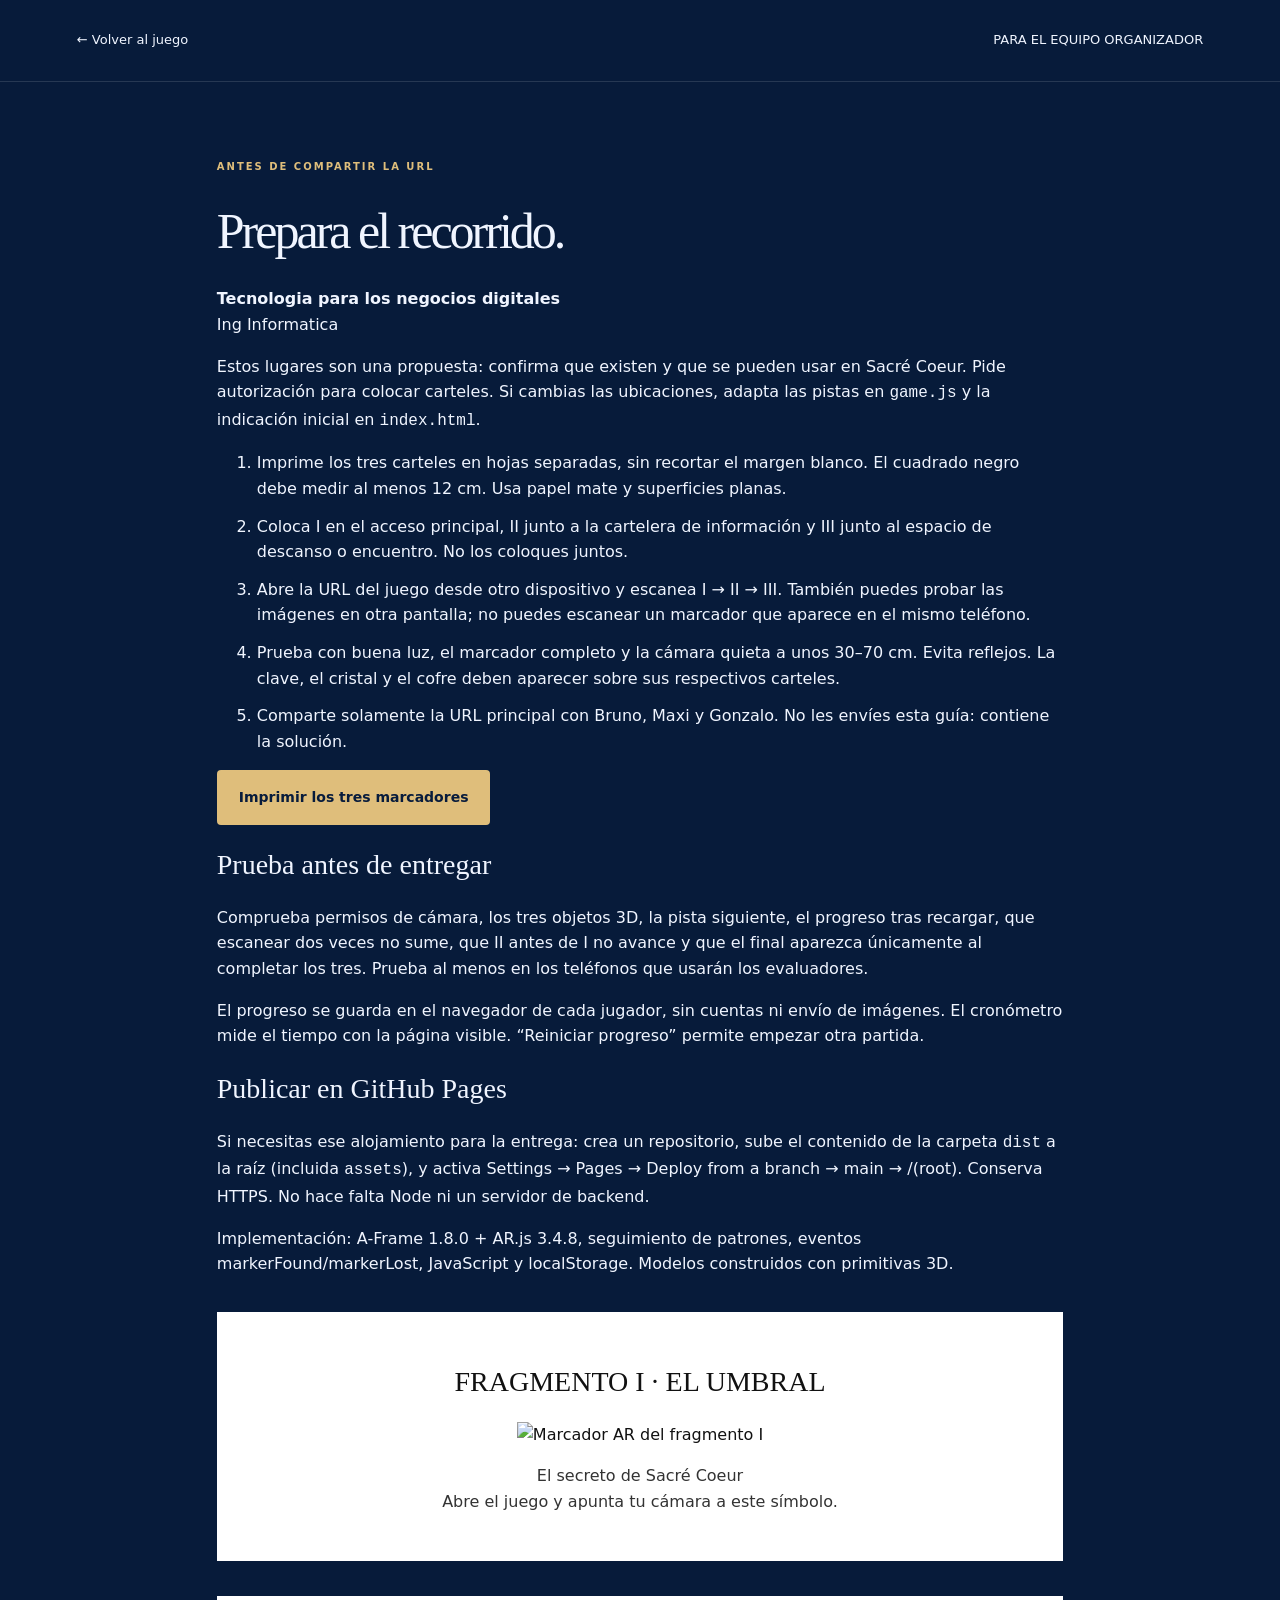
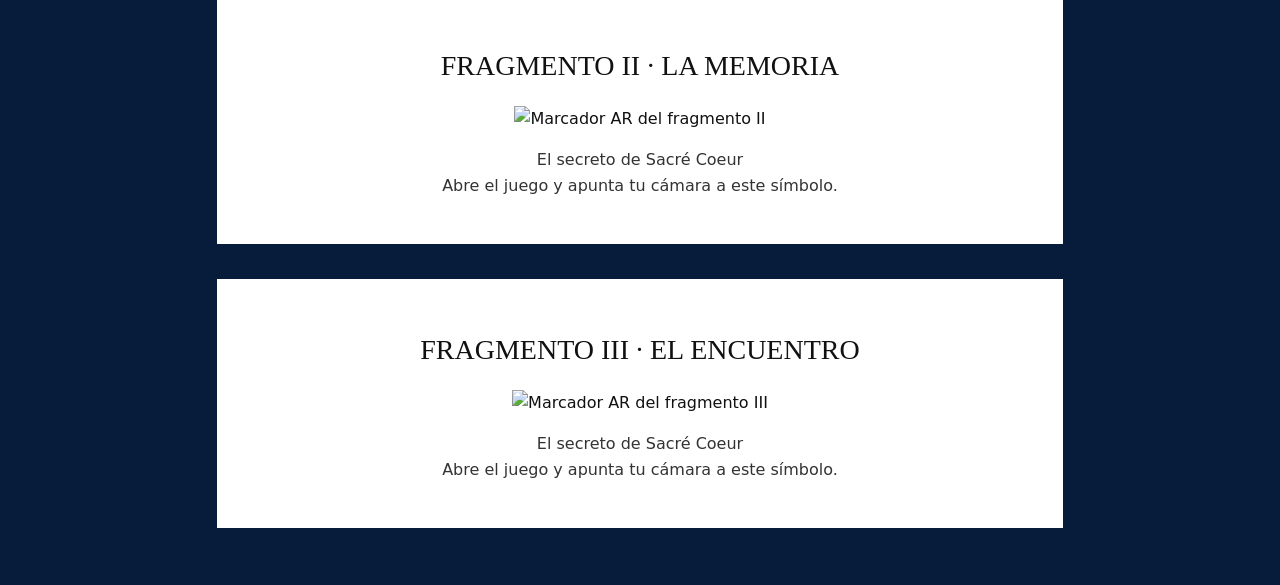
==== montaje.html @ c69ef2e5 "Add files via upload" ====
<!doctype html><html lang="es"><meta charset="utf-8"><meta name="viewport" content="width=device-width,initial-scale=1"><title>Montaje · Sacré Coeur</title><link rel="stylesheet" href="style.css"><style>main{display:block;max-width:1000px}h1{font-size:50px}.marker{background:white;color:#111;margin:35px 0;padding:30px;text-align:center;break-after:page}.marker img{width:min(100%,420px)}.marker p{color:#333}li{margin:12px 0}@media print{header,.guide,footer,.no-print{display:none}body,main{background:white;color:black;margin:0;padding:0}.marker{margin:0;padding:15mm}.marker img{width:140mm}h2{font-size:24pt}}</style><header><a href="./">← Volver al juego</a><span>PARA EL EQUIPO ORGANIZADOR</span></header><main><div class="guide"><span class="tag">ANTES DE COMPARTIR LA URL</span><h1>Prepara el recorrido.</h1><p><strong>Tecnologia para los negocios digitales</strong><br>Ing Informatica</p><p>Estos lugares son una propuesta: confirma que existen y que se pueden usar en Sacré Coeur. Pide autorización para colocar carteles. Si cambias las ubicaciones, adapta las pistas en <code>game.js</code> y la indicación inicial en <code>index.html</code>.</p><ol><li>Imprime los tres carteles en hojas separadas, sin recortar el margen blanco. El cuadrado negro debe medir al menos 12 cm. Usa papel mate y superficies planas.</li><li>Coloca I en el acceso principal, II junto a la cartelera de información y III junto al espacio de descanso o encuentro. No los coloques juntos.</li><li>Abre la URL del juego desde otro dispositivo y escanea I → II → III. También puedes probar las imágenes en otra pantalla; no puedes escanear un marcador que aparece en el mismo teléfono.</li><li>Prueba con buena luz, el marcador completo y la cámara quieta a unos 30–70 cm. Evita reflejos. La clave, el cristal y el cofre deben aparecer sobre sus respectivos carteles.</li><li>Comparte solamente la URL principal con Bruno, Maxi y Gonzalo. No les envíes esta guía: contiene la solución.</li></ol><button onclick="print()">Imprimir los tres marcadores</button><h2>Prueba antes de entregar</h2><p>Comprueba permisos de cámara, los tres objetos 3D, la pista siguiente, el progreso tras recargar, que escanear dos veces no sume, que II antes de I no avance y que el final aparezca únicamente al completar los tres. Prueba al menos en los teléfonos que usarán los evaluadores.</p><p>El progreso se guarda en el navegador de cada jugador, sin cuentas ni envío de imágenes. El cronómetro mide el tiempo con la página visible. “Reiniciar progreso” permite empezar otra partida.</p><h2>Publicar en GitHub Pages</h2><p>Si necesitas ese alojamiento para la entrega: crea un repositorio, sube el contenido de la carpeta <code>dist</code> a la raíz (incluida <code>assets</code>), y activa Settings → Pages → Deploy from a branch → main → /(root). Conserva HTTPS. No hace falta Node ni un servidor de backend.</p><p>Implementación: A-Frame 1.8.0 + AR.js 3.4.8, seguimiento de patrones, eventos markerFound/markerLost, JavaScript y localStorage. Modelos construidos con primitivas 3D.</p></div>
<section class="marker"><h2>FRAGMENTO I · EL UMBRAL</h2><img src="assets/fragmento0.png" alt="Marcador AR del fragmento I"><p>El secreto de Sacré Coeur<br>Abre el juego y apunta tu cámara a este símbolo.</p></section><section class="marker"><h2>FRAGMENTO II · LA MEMORIA</h2><img src="assets/fragmento1.png" alt="Marcador AR del fragmento II"><p>El secreto de Sacré Coeur<br>Abre el juego y apunta tu cámara a este símbolo.</p></section><section class="marker"><h2>FRAGMENTO III · EL ENCUENTRO</h2><img src="assets/fragmento2.png" alt="Marcador AR del fragmento III"><p>El secreto de Sacré Coeur<br>Abre el juego y apunta tu cámara a este símbolo.</p></section></main></html>
---- style.css ----
:root{--bg:#071b3a;--ink:#f0f5ff;--muted:#b2c4e0;--gold:#dfbe7b}*{box-sizing:border-box}body{margin:0;background:var(--bg);color:var(--ink);font:16px/1.6 system-ui,sans-serif}a{color:inherit;text-decoration:none}header{padding:30px 6%;display:flex;justify-content:space-between;align-items:center;border-bottom:1px solid #ffffff20;font-size:13px}.brand{font-weight:750;letter-spacing:2px}.brand small{display:block;font-size:9px;font-weight:400;letter-spacing:3px;color:var(--gold)}main{max-width:1350px;margin:auto;display:grid;grid-template-columns:1.1fr 1fr;padding:70px 6% 30px;gap:35px}.tag{font-size:10px;letter-spacing:2px;color:var(--gold);font-weight:bold}h1{font:clamp(54px,6.5vw,92px)/1.06 Georgia,serif;letter-spacing:-3px;margin:28px 0}h1 em{color:var(--gold);font-weight:400}.intro>p{max-width:440px;color:var(--muted);font-size:14px}.intro .lead{color:var(--ink);font-size:20px}.actions{display:flex;align-items:center;gap:25px;margin-top:30px;font-size:13px}button{font:inherit;font-size:14px;background:var(--gold);color:#081c3c;border:0;padding:16px 22px;cursor:pointer;border-radius:4px;font-weight:650}button:hover{filter:brightness(1.12)}button span{padding-left:24px}.fine{font-size:10px!important;margin-top:18px}.art{position:relative;min-height:470px;display:grid;place-items:center;overflow:hidden;background:radial-gradient(ellipse,#2867bd66,transparent 70%)}.orbit{position:absolute;width:350px;height:350px;border:1px solid #dfbe7b44;border-radius:50%}.o2{width:420px;height:420px;border-style:dashed}.diamond{border:1px solid var(--gold);width:205px;height:205px;transform:rotate(45deg);display:grid;place-items:center;background:#dfbe7b08;box-shadow:0 0 70px #dfbe7b15}.diamond span{font-size:150px;line-height:1;color:var(--gold);transform:rotate(-45deg)}.north{position:absolute;top:15px;font:15px Georgia;color:var(--gold)}.coord{position:absolute;bottom:0;left:0;font:10px/2 monospace;letter-spacing:1px;color:var(--muted)}.artlabel{position:absolute;right:0;bottom:0;text-align:right;font:10px/2 monospace;color:var(--gold)}.steps{grid-column:1/-1;display:grid;grid-template-columns:repeat(3,1fr);gap:45px;border-top:1px solid #ffffff25;padding-top:30px;margin-top:45px}.steps b{font-size:10px;letter-spacing:2px;color:var(--gold)}h2{font:28px/1.2 Georgia,serif}.steps p{color:var(--muted);font-size:13px}footer{margin:30px 6%;display:flex;justify-content:space-between;font-size:9px;letter-spacing:1px;color:var(--muted)}.link{padding:0;background:none;color:var(--muted);font-size:11px}#play{position:fixed;inset:0;z-index:20;background:transparent}body.playing>header,body.playing>main,body.playing>footer{visibility:hidden}body.playing{background:transparent;overflow:hidden}#scene{position:absolute;inset:0;z-index:-1}.hud{position:absolute;top:env(safe-area-inset-top,0);left:0;right:0;padding:18px;display:flex;justify-content:space-between;align-items:center;background:#071b3aee;font-size:12px}.secondary{background:#ffffff18;color:white;padding:10px}.reticle{position:absolute;left:50%;top:42%;transform:translate(-50%,-50%);width:200px;height:200px;border:1px solid #dfbe7b99;border-radius:15px;pointer-events:none}.clue{position:absolute;bottom:15px;left:15px;right:15px;max-width:540px;margin:auto;background:#071b3af2;border:1px solid #dfbe7b55;padding:18px 22px;border-radius:12px}.clue h2{margin:8px 0}.clue p{font-size:14px;margin:8px 0}#dots{color:var(--gold);letter-spacing:12px}dialog{background:var(--bg);color:var(--ink);border:1px solid var(--gold);border-radius:18px;max-width:480px;text-align:center;padding:35px}dialog::backdrop{background:#000b}dialog h2{font-size:38px}dialog p{color:var(--muted);font-size:14px}.heart{font-size:65px;color:var(--gold);animation:pulse 1.5s infinite}@keyframes pulse{50%{transform:scale(1.1)}}[hidden]{display:none!important}a:focus-visible,button:focus-visible{outline:3px solid white;outline-offset:5px}@media(max-width:700px){header{padding:20px 6%}header>a:last-child{font-size:11px}main{grid-template-columns:1fr;padding-top:40px;gap:15px}h1{font-size:62px}.art{min-height:320px}.orbit{width:250px;height:250px}.o2{width:300px;height:300px}.diamond{width:155px;height:155px}.diamond span{font-size:115px}.steps{grid-template-columns:1fr;gap:15px;margin-top:30px}.steps article{border-bottom:1px solid #ffffff18}footer{gap:15px}.coord,.artlabel{font-size:8px}.actions{gap:20px}}

.brand{display:flex;align-items:center;gap:14px}.logo-wrap{display:flex;align-items:center;justify-content:center;background:#fff;border-radius:9px;padding:7px 10px;flex-shrink:0}.logo-wrap img{display:block;object-fit:contain}.academic{border-left:3px solid #6ba9ff;padding:8px 0 8px 14px;margin-bottom:26px}.academic strong{display:block;color:#f0f5ff;font-size:15px;line-height:1.45}.academic span{display:block;color:#b2c4e0;font-size:13px;margin-top:4px}@media(max-width:700px){.brand{gap:9px;font-size:12px}.brand small{font-size:8px;letter-spacing:1px}.logo-wrap{padding:5px 7px}.logo-wrap img{width:32px;height:43px}header{gap:12px}.academic strong{font-size:14px}footer{flex-wrap:wrap}}
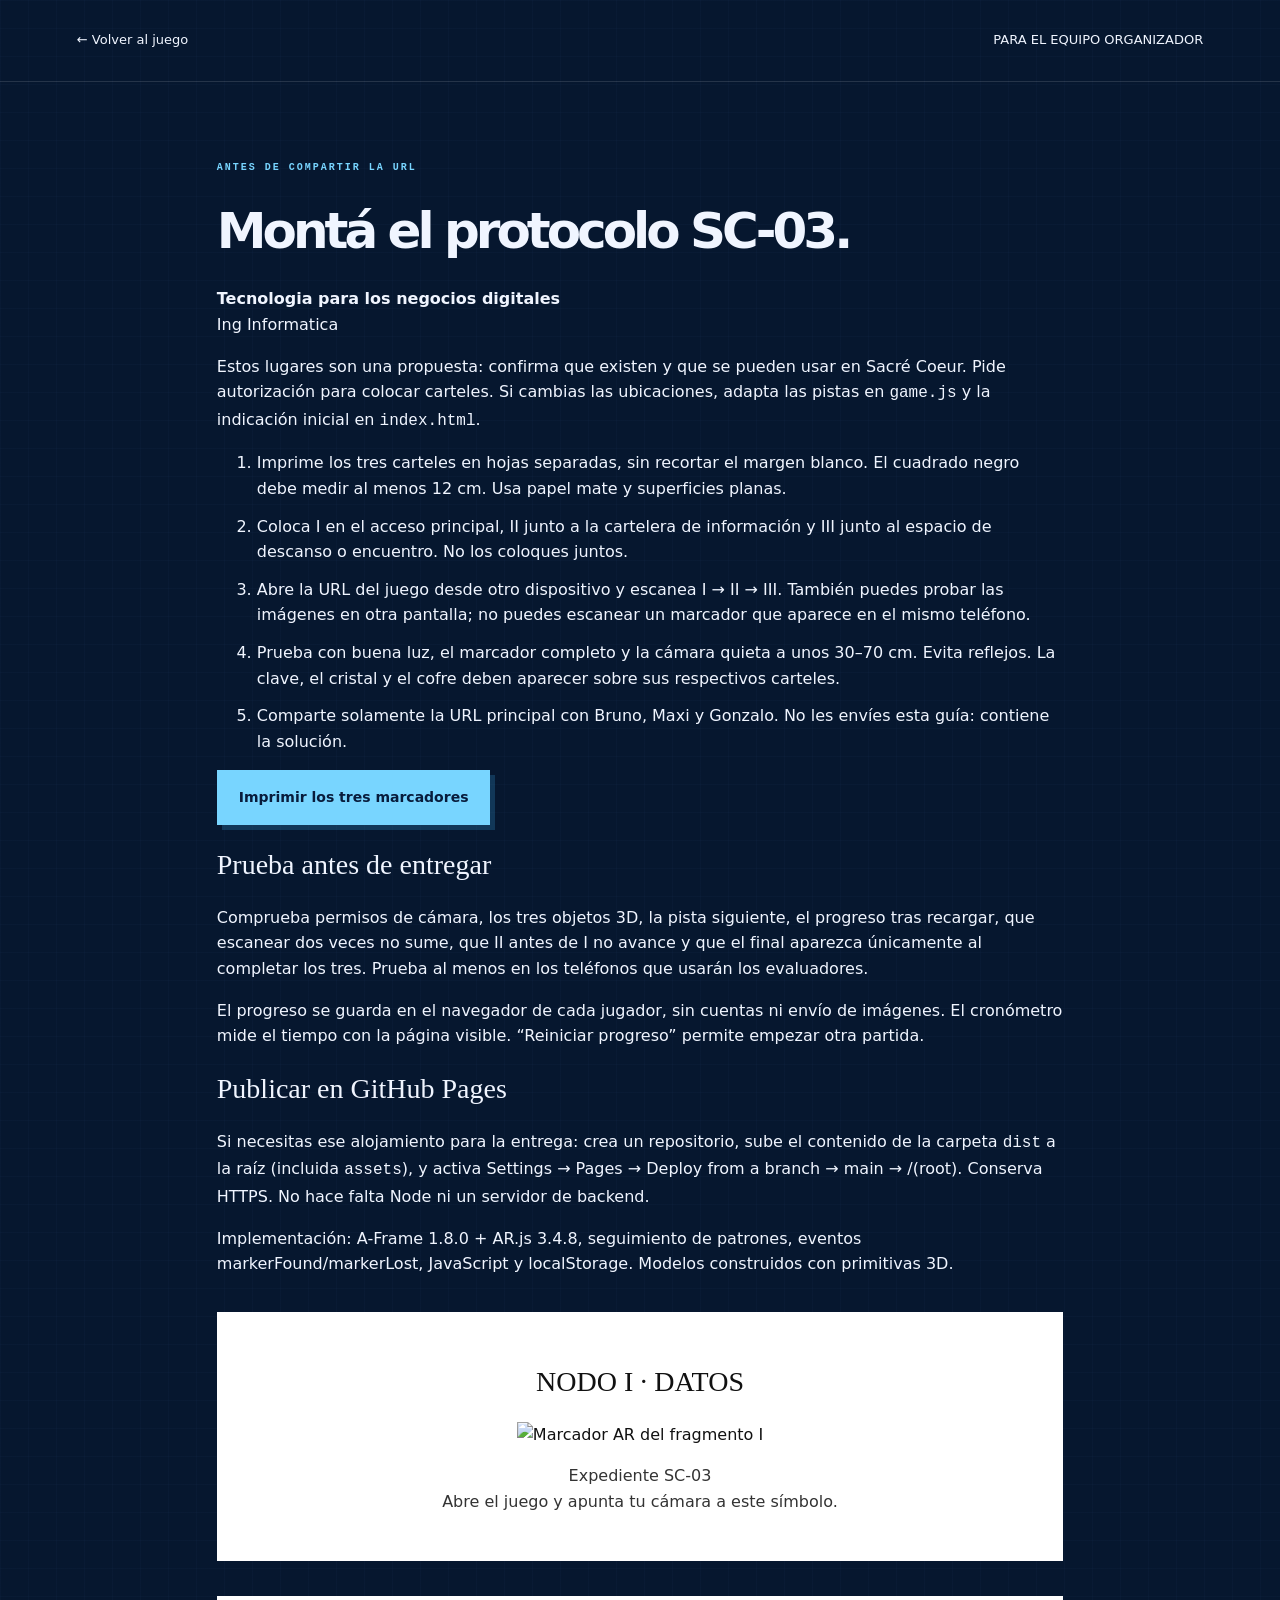
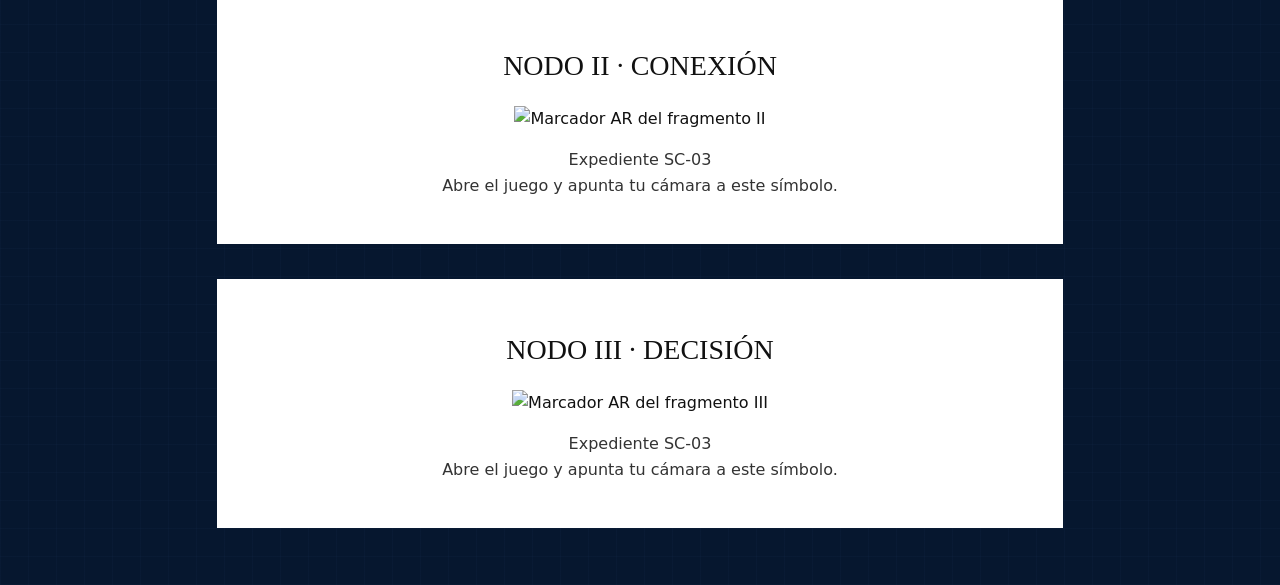
==== commit 12d2749c: "Add files via upload" ====
--- a/montaje.html
+++ b/montaje.html
@@ -1,2 +1,2 @@
-<!doctype html><html lang="es"><meta charset="utf-8"><meta name="viewport" content="width=device-width,initial-scale=1"><title>Montaje · Sacré Coeur</title><link rel="stylesheet" href="style.css"><style>main{display:block;max-width:1000px}h1{font-size:50px}.marker{background:white;color:#111;margin:35px 0;padding:30px;text-align:center;break-after:page}.marker img{width:min(100%,420px)}.marker p{color:#333}li{margin:12px 0}@media print{header,.guide,footer,.no-print{display:none}body,main{background:white;color:black;margin:0;padding:0}.marker{margin:0;padding:15mm}.marker img{width:140mm}h2{font-size:24pt}}</style><header><a href="./">← Volver al juego</a><span>PARA EL EQUIPO ORGANIZADOR</span></header><main><div class="guide"><span class="tag">ANTES DE COMPARTIR LA URL</span><h1>Prepara el recorrido.</h1><p><strong>Tecnologia para los negocios digitales</strong><br>Ing Informatica</p><p>Estos lugares son una propuesta: confirma que existen y que se pueden usar en Sacré Coeur. Pide autorización para colocar carteles. Si cambias las ubicaciones, adapta las pistas en <code>game.js</code> y la indicación inicial en <code>index.html</code>.</p><ol><li>Imprime los tres carteles en hojas separadas, sin recortar el margen blanco. El cuadrado negro debe medir al menos 12 cm. Usa papel mate y superficies planas.</li><li>Coloca I en el acceso principal, II junto a la cartelera de información y III junto al espacio de descanso o encuentro. No los coloques juntos.</li><li>Abre la URL del juego desde otro dispositivo y escanea I → II → III. También puedes probar las imágenes en otra pantalla; no puedes escanear un marcador que aparece en el mismo teléfono.</li><li>Prueba con buena luz, el marcador completo y la cámara quieta a unos 30–70 cm. Evita reflejos. La clave, el cristal y el cofre deben aparecer sobre sus respectivos carteles.</li><li>Comparte solamente la URL principal con Bruno, Maxi y Gonzalo. No les envíes esta guía: contiene la solución.</li></ol><button onclick="print()">Imprimir los tres marcadores</button><h2>Prueba antes de entregar</h2><p>Comprueba permisos de cámara, los tres objetos 3D, la pista siguiente, el progreso tras recargar, que escanear dos veces no sume, que II antes de I no avance y que el final aparezca únicamente al completar los tres. Prueba al menos en los teléfonos que usarán los evaluadores.</p><p>El progreso se guarda en el navegador de cada jugador, sin cuentas ni envío de imágenes. El cronómetro mide el tiempo con la página visible. “Reiniciar progreso” permite empezar otra partida.</p><h2>Publicar en GitHub Pages</h2><p>Si necesitas ese alojamiento para la entrega: crea un repositorio, sube el contenido de la carpeta <code>dist</code> a la raíz (incluida <code>assets</code>), y activa Settings → Pages → Deploy from a branch → main → /(root). Conserva HTTPS. No hace falta Node ni un servidor de backend.</p><p>Implementación: A-Frame 1.8.0 + AR.js 3.4.8, seguimiento de patrones, eventos markerFound/markerLost, JavaScript y localStorage. Modelos construidos con primitivas 3D.</p></div>
-<section class="marker"><h2>FRAGMENTO I · EL UMBRAL</h2><img src="assets/fragmento0.png" alt="Marcador AR del fragmento I"><p>El secreto de Sacré Coeur<br>Abre el juego y apunta tu cámara a este símbolo.</p></section><section class="marker"><h2>FRAGMENTO II · LA MEMORIA</h2><img src="assets/fragmento1.png" alt="Marcador AR del fragmento II"><p>El secreto de Sacré Coeur<br>Abre el juego y apunta tu cámara a este símbolo.</p></section><section class="marker"><h2>FRAGMENTO III · EL ENCUENTRO</h2><img src="assets/fragmento2.png" alt="Marcador AR del fragmento III"><p>El secreto de Sacré Coeur<br>Abre el juego y apunta tu cámara a este símbolo.</p></section></main></html>
+<!doctype html><html lang="es"><meta charset="utf-8"><meta name="viewport" content="width=device-width,initial-scale=1"><title>Montaje · Sacré Coeur</title><link rel="stylesheet" href="style.css"><style>main{display:block;max-width:1000px}h1{font-size:50px}.marker{background:white;color:#111;margin:35px 0;padding:30px;text-align:center;break-after:page}.marker img{width:min(100%,420px)}.marker p{color:#333}li{margin:12px 0}@media print{header,.guide,footer,.no-print{display:none}body,main{background:white;color:black;margin:0;padding:0}.marker{margin:0;padding:15mm}.marker img{width:140mm}h2{font-size:24pt}}</style><header><a href="./">← Volver al juego</a><span>PARA EL EQUIPO ORGANIZADOR</span></header><main><div class="guide"><span class="tag">ANTES DE COMPARTIR LA URL</span><h1>Montá el protocolo SC-03.</h1><p><strong>Tecnologia para los negocios digitales</strong><br>Ing Informatica</p><p>Estos lugares son una propuesta: confirma que existen y que se pueden usar en Sacré Coeur. Pide autorización para colocar carteles. Si cambias las ubicaciones, adapta las pistas en <code>game.js</code> y la indicación inicial en <code>index.html</code>.</p><ol><li>Imprime los tres carteles en hojas separadas, sin recortar el margen blanco. El cuadrado negro debe medir al menos 12 cm. Usa papel mate y superficies planas.</li><li>Coloca I en el acceso principal, II junto a la cartelera de información y III junto al espacio de descanso o encuentro. No los coloques juntos.</li><li>Abre la URL del juego desde otro dispositivo y escanea I → II → III. También puedes probar las imágenes en otra pantalla; no puedes escanear un marcador que aparece en el mismo teléfono.</li><li>Prueba con buena luz, el marcador completo y la cámara quieta a unos 30–70 cm. Evita reflejos. La clave, el cristal y el cofre deben aparecer sobre sus respectivos carteles.</li><li>Comparte solamente la URL principal con Bruno, Maxi y Gonzalo. No les envíes esta guía: contiene la solución.</li></ol><button onclick="print()">Imprimir los tres marcadores</button><h2>Prueba antes de entregar</h2><p>Comprueba permisos de cámara, los tres objetos 3D, la pista siguiente, el progreso tras recargar, que escanear dos veces no sume, que II antes de I no avance y que el final aparezca únicamente al completar los tres. Prueba al menos en los teléfonos que usarán los evaluadores.</p><p>El progreso se guarda en el navegador de cada jugador, sin cuentas ni envío de imágenes. El cronómetro mide el tiempo con la página visible. “Reiniciar progreso” permite empezar otra partida.</p><h2>Publicar en GitHub Pages</h2><p>Si necesitas ese alojamiento para la entrega: crea un repositorio, sube el contenido de la carpeta <code>dist</code> a la raíz (incluida <code>assets</code>), y activa Settings → Pages → Deploy from a branch → main → /(root). Conserva HTTPS. No hace falta Node ni un servidor de backend.</p><p>Implementación: A-Frame 1.8.0 + AR.js 3.4.8, seguimiento de patrones, eventos markerFound/markerLost, JavaScript y localStorage. Modelos construidos con primitivas 3D.</p></div>
+<section class="marker"><h2>NODO I · DATOS</h2><img src="assets/fragmento0.png" alt="Marcador AR del fragmento I"><p>Expediente SC-03<br>Abre el juego y apunta tu cámara a este símbolo.</p></section><section class="marker"><h2>NODO II · CONEXIÓN</h2><img src="assets/fragmento1.png" alt="Marcador AR del fragmento II"><p>Expediente SC-03<br>Abre el juego y apunta tu cámara a este símbolo.</p></section><section class="marker"><h2>NODO III · DECISIÓN</h2><img src="assets/fragmento2.png" alt="Marcador AR del fragmento III"><p>Expediente SC-03<br>Abre el juego y apunta tu cámara a este símbolo.</p></section></main></html>
--- a/style.css
+++ b/style.css
@@ -1,3 +1,9 @@
-:root{--bg:#071b3a;--ink:#f0f5ff;--muted:#b2c4e0;--gold:#dfbe7b}*{box-sizing:border-box}body{margin:0;background:var(--bg);color:var(--ink);font:16px/1.6 system-ui,sans-serif}a{color:inherit;text-decoration:none}header{padding:30px 6%;display:flex;justify-content:space-between;align-items:center;border-bottom:1px solid #ffffff20;font-size:13px}.brand{font-weight:750;letter-spacing:2px}.brand small{display:block;font-size:9px;font-weight:400;letter-spacing:3px;color:var(--gold)}main{max-width:1350px;margin:auto;display:grid;grid-template-columns:1.1fr 1fr;padding:70px 6% 30px;gap:35px}.tag{font-size:10px;letter-spacing:2px;color:var(--gold);font-weight:bold}h1{font:clamp(54px,6.5vw,92px)/1.06 Georgia,serif;letter-spacing:-3px;margin:28px 0}h1 em{color:var(--gold);font-weight:400}.intro>p{max-width:440px;color:var(--muted);font-size:14px}.intro .lead{color:var(--ink);font-size:20px}.actions{display:flex;align-items:center;gap:25px;margin-top:30px;font-size:13px}button{font:inherit;font-size:14px;background:var(--gold);color:#081c3c;border:0;padding:16px 22px;cursor:pointer;border-radius:4px;font-weight:650}button:hover{filter:brightness(1.12)}button span{padding-left:24px}.fine{font-size:10px!important;margin-top:18px}.art{position:relative;min-height:470px;display:grid;place-items:center;overflow:hidden;background:radial-gradient(ellipse,#2867bd66,transparent 70%)}.orbit{position:absolute;width:350px;height:350px;border:1px solid #dfbe7b44;border-radius:50%}.o2{width:420px;height:420px;border-style:dashed}.diamond{border:1px solid var(--gold);width:205px;height:205px;transform:rotate(45deg);display:grid;place-items:center;background:#dfbe7b08;box-shadow:0 0 70px #dfbe7b15}.diamond span{font-size:150px;line-height:1;color:var(--gold);transform:rotate(-45deg)}.north{position:absolute;top:15px;font:15px Georgia;color:var(--gold)}.coord{position:absolute;bottom:0;left:0;font:10px/2 monospace;letter-spacing:1px;color:var(--muted)}.artlabel{position:absolute;right:0;bottom:0;text-align:right;font:10px/2 monospace;color:var(--gold)}.steps{grid-column:1/-1;display:grid;grid-template-columns:repeat(3,1fr);gap:45px;border-top:1px solid #ffffff25;padding-top:30px;margin-top:45px}.steps b{font-size:10px;letter-spacing:2px;color:var(--gold)}h2{font:28px/1.2 Georgia,serif}.steps p{color:var(--muted);font-size:13px}footer{margin:30px 6%;display:flex;justify-content:space-between;font-size:9px;letter-spacing:1px;color:var(--muted)}.link{padding:0;background:none;color:var(--muted);font-size:11px}#play{position:fixed;inset:0;z-index:20;background:transparent}body.playing>header,body.playing>main,body.playing>footer{visibility:hidden}body.playing{background:transparent;overflow:hidden}#scene{position:absolute;inset:0;z-index:-1}.hud{position:absolute;top:env(safe-area-inset-top,0);left:0;right:0;padding:18px;display:flex;justify-content:space-between;align-items:center;background:#071b3aee;font-size:12px}.secondary{background:#ffffff18;color:white;padding:10px}.reticle{position:absolute;left:50%;top:42%;transform:translate(-50%,-50%);width:200px;height:200px;border:1px solid #dfbe7b99;border-radius:15px;pointer-events:none}.clue{position:absolute;bottom:15px;left:15px;right:15px;max-width:540px;margin:auto;background:#071b3af2;border:1px solid #dfbe7b55;padding:18px 22px;border-radius:12px}.clue h2{margin:8px 0}.clue p{font-size:14px;margin:8px 0}#dots{color:var(--gold);letter-spacing:12px}dialog{background:var(--bg);color:var(--ink);border:1px solid var(--gold);border-radius:18px;max-width:480px;text-align:center;padding:35px}dialog::backdrop{background:#000b}dialog h2{font-size:38px}dialog p{color:var(--muted);font-size:14px}.heart{font-size:65px;color:var(--gold);animation:pulse 1.5s infinite}@keyframes pulse{50%{transform:scale(1.1)}}[hidden]{display:none!important}a:focus-visible,button:focus-visible{outline:3px solid white;outline-offset:5px}@media(max-width:700px){header{padding:20px 6%}header>a:last-child{font-size:11px}main{grid-template-columns:1fr;padding-top:40px;gap:15px}h1{font-size:62px}.art{min-height:320px}.orbit{width:250px;height:250px}.o2{width:300px;height:300px}.diamond{width:155px;height:155px}.diamond span{font-size:115px}.steps{grid-template-columns:1fr;gap:15px;margin-top:30px}.steps article{border-bottom:1px solid #ffffff18}footer{gap:15px}.coord,.artlabel{font-size:8px}.actions{gap:20px}}
+:root{--bg:#071b3a;--ink:#f0f5ff;--muted:#b2c4e0;--gold:#78d5ff}*{box-sizing:border-box}body{margin:0;background:var(--bg);color:var(--ink);font:16px/1.6 system-ui,sans-serif}a{color:inherit;text-decoration:none}header{padding:30px 6%;display:flex;justify-content:space-between;align-items:center;border-bottom:1px solid #ffffff20;font-size:13px}.brand{font-weight:750;letter-spacing:2px}.brand small{display:block;font-size:9px;font-weight:400;letter-spacing:3px;color:var(--gold)}main{max-width:1350px;margin:auto;display:grid;grid-template-columns:1.1fr 1fr;padding:70px 6% 30px;gap:35px}.tag{font-size:10px;letter-spacing:2px;color:var(--gold);font-weight:bold}h1{font:clamp(54px,6.5vw,92px)/1.06 Georgia,serif;letter-spacing:-3px;margin:28px 0}h1 em{color:var(--gold);font-weight:400}.intro>p{max-width:440px;color:var(--muted);font-size:14px}.intro .lead{color:var(--ink);font-size:20px}.actions{display:flex;align-items:center;gap:25px;margin-top:30px;font-size:13px}button{font:inherit;font-size:14px;background:var(--gold);color:#081c3c;border:0;padding:16px 22px;cursor:pointer;border-radius:4px;font-weight:650}button:hover{filter:brightness(1.12)}button span{padding-left:24px}.fine{font-size:10px!important;margin-top:18px}.art{position:relative;min-height:470px;display:grid;place-items:center;overflow:hidden;background:radial-gradient(ellipse,#2867bd66,transparent 70%)}.orbit{position:absolute;width:350px;height:350px;border:1px solid #dfbe7b44;border-radius:50%}.o2{width:420px;height:420px;border-style:dashed}.diamond{border:1px solid var(--gold);width:205px;height:205px;transform:rotate(45deg);display:grid;place-items:center;background:#dfbe7b08;box-shadow:0 0 70px #dfbe7b15}.diamond span{font-size:150px;line-height:1;color:var(--gold);transform:rotate(-45deg)}.north{position:absolute;top:15px;font:15px Georgia;color:var(--gold)}.coord{position:absolute;bottom:0;left:0;font:10px/2 monospace;letter-spacing:1px;color:var(--muted)}.artlabel{position:absolute;right:0;bottom:0;text-align:right;font:10px/2 monospace;color:var(--gold)}.steps{grid-column:1/-1;display:grid;grid-template-columns:repeat(3,1fr);gap:45px;border-top:1px solid #ffffff25;padding-top:30px;margin-top:45px}.steps b{font-size:10px;letter-spacing:2px;color:var(--gold)}h2{font:28px/1.2 Georgia,serif}.steps p{color:var(--muted);font-size:13px}footer{margin:30px 6%;display:flex;justify-content:space-between;font-size:9px;letter-spacing:1px;color:var(--muted)}.link{padding:0;background:none;color:var(--muted);font-size:11px}#play{position:fixed;inset:0;z-index:20;background:transparent}body.playing>header,body.playing>main,body.playing>footer{visibility:hidden}body.playing{background:transparent;overflow:hidden}#scene{position:absolute;inset:0;z-index:-1}.hud{position:absolute;top:env(safe-area-inset-top,0);left:0;right:0;padding:18px;display:flex;justify-content:space-between;align-items:center;background:#071b3aee;font-size:12px}.secondary{background:#ffffff18;color:white;padding:10px}.reticle{position:absolute;left:50%;top:42%;transform:translate(-50%,-50%);width:200px;height:200px;border:1px solid #dfbe7b99;border-radius:15px;pointer-events:none}.clue{position:absolute;bottom:15px;left:15px;right:15px;max-width:540px;margin:auto;background:#071b3af2;border:1px solid #dfbe7b55;padding:18px 22px;border-radius:12px}.clue h2{margin:8px 0}.clue p{font-size:14px;margin:8px 0}#dots{color:var(--gold);letter-spacing:12px}dialog{background:var(--bg);color:var(--ink);border:1px solid var(--gold);border-radius:18px;max-width:480px;text-align:center;padding:35px}dialog::backdrop{background:#000b}dialog h2{font-size:38px}dialog p{color:var(--muted);font-size:14px}.heart{font-size:65px;color:var(--gold);animation:pulse 1.5s infinite}@keyframes pulse{50%{transform:scale(1.1)}}[hidden]{display:none!important}a:focus-visible,button:focus-visible{outline:3px solid white;outline-offset:5px}@media(max-width:700px){header{padding:20px 6%}header>a:last-child{font-size:11px}main{grid-template-columns:1fr;padding-top:40px;gap:15px}h1{font-size:62px}.art{min-height:320px}.orbit{width:250px;height:250px}.o2{width:300px;height:300px}.diamond{width:155px;height:155px}.diamond span{font-size:115px}.steps{grid-template-columns:1fr;gap:15px;margin-top:30px}.steps article{border-bottom:1px solid #ffffff18}footer{gap:15px}.coord,.artlabel{font-size:8px}.actions{gap:20px}}
 
 .brand{display:flex;align-items:center;gap:14px}.logo-wrap{display:flex;align-items:center;justify-content:center;background:#fff;border-radius:9px;padding:7px 10px;flex-shrink:0}.logo-wrap img{display:block;object-fit:contain}.academic{border-left:3px solid #6ba9ff;padding:8px 0 8px 14px;margin-bottom:26px}.academic strong{display:block;color:#f0f5ff;font-size:15px;line-height:1.45}.academic span{display:block;color:#b2c4e0;font-size:13px;margin-top:4px}@media(max-width:700px){.brand{gap:9px;font-size:12px}.brand small{font-size:8px;letter-spacing:1px}.logo-wrap{padding:5px 7px}.logo-wrap img{width:32px;height:43px}header{gap:12px}.academic strong{font-size:14px}footer{flex-wrap:wrap}}
+
+/* Identidad SC-03: plano de recuperacion */
+body{background-color:#06172f;background-image:linear-gradient(#79baff06 1px,transparent 1px),linear-gradient(90deg,#79baff06 1px,transparent 1px);background-size:28px 28px}.tag,.steps b,.brand small{font-family:monospace}h1{font-family:system-ui,sans-serif;font-weight:850;font-size:clamp(48px,5.5vw,76px);letter-spacing:-4px}h1 em{font-style:normal;font-weight:850;color:#78d5ff}.intro .lead{font-size:19px}button{border-radius:0;background:#78d5ff;box-shadow:5px 5px 0 #328dc844}.academic{border-color:#78d5ff}.blueprint{display:flex;flex-direction:column;justify-content:space-between;min-height:490px;padding:20px;border:1px solid #78d5ff55;background:#08234980;box-shadow:12px 12px 0 #0002}.plan-top,.plan-bottom{width:100%;display:flex;justify-content:space-between;font:10px/1.6 monospace;color:#9cc4e2;gap:10px}.plan-top>span:first-child{font-size:29px;color:#e1f6ff;letter-spacing:-2px}.plan-top>span:last-child{text-align:right}.floorplan{position:relative;width:100%;height:330px;background:linear-gradient(#78d5ff15 1px,transparent 1px),linear-gradient(90deg,#78d5ff15 1px,transparent 1px);background-size:18px 18px;overflow:hidden}.room{position:absolute;width:44%;height:115px;border:2px solid #78d5ff88;background:#0c3152;display:flex;flex-direction:column;padding:10px 12px;font-family:monospace;z-index:2}.room>span{font-size:24px;color:#78d5ff}.room b{font-size:12px;letter-spacing:2px}.room small{font-size:8px;color:#8faecb;margin-top:4px}.r1{top:15px;left:4%}.r2{top:15px;right:4%}.r3{bottom:15px;right:4%}.core{position:absolute;bottom:20px;left:9%;width:96px;height:96px;border:1px dashed #78d5ff;display:grid;place-content:center;text-align:center;background:#06172f;z-index:2;transform:rotate(-5deg)}.core span{font:bold 40px monospace;color:#78d5ff}.core b{font:9px monospace;letter-spacing:3px}.route{position:absolute;border:1px dashed #ffc06e;z-index:1}.route1{top:70px;left:25%;width:50%;height:180px}.route2{bottom:70px;left:25%;width:50%}.scanline{position:absolute;left:0;right:0;height:40px;top:-40px;background:linear-gradient(transparent,#78d5ff18);border-bottom:1px solid #78d5ff77;animation:sweep 7s linear infinite;z-index:3;pointer-events:none}.plan-bottom i{display:inline-block;width:6px;height:6px;background:#ffc06e;margin-right:5px}.plan-bottom{font-size:9px}.steps article{border-top:2px solid #78d5ff66;padding-top:15px}.steps h2{font-family:system-ui,sans-serif;font-weight:700;font-size:23px}.clue{border-radius:0;border-color:#78d5ff99}.heart{color:#78d5ff}dialog{border-color:#78d5ff;border-radius:0}dialog h2 em{color:#78d5ff}footer{line-height:2}@keyframes sweep{to{top:100%}}@media(prefers-reduced-motion:reduce){*,*::before,*::after{animation:none!important;scroll-behavior:auto!important}}@media(max-width:700px){h1{font-size:50px;letter-spacing:-3px}.blueprint{min-height:410px;padding:15px}.floorplan{height:300px}.room{padding:8px}.room b{font-size:10px;letter-spacing:1px}.room small{font-size:7px}.core{left:8%;width:78px;height:78px}.r3{bottom:10px}.plan-bottom{font-size:8px}}
+
+/* Logo UCU: JPEG local, proporciones cuadradas y fondo blanco. */
+.logo-wrap{padding:3px;background:#fff;min-width:74px;min-height:74px}.logo-wrap img{width:68px;height:68px;max-width:none;object-fit:contain;visibility:visible;opacity:1}@media(max-width:700px){.logo-wrap{min-width:58px;min-height:58px;padding:3px}.logo-wrap img{width:52px;height:52px}.brand small{max-width:160px;line-height:1.5}}
